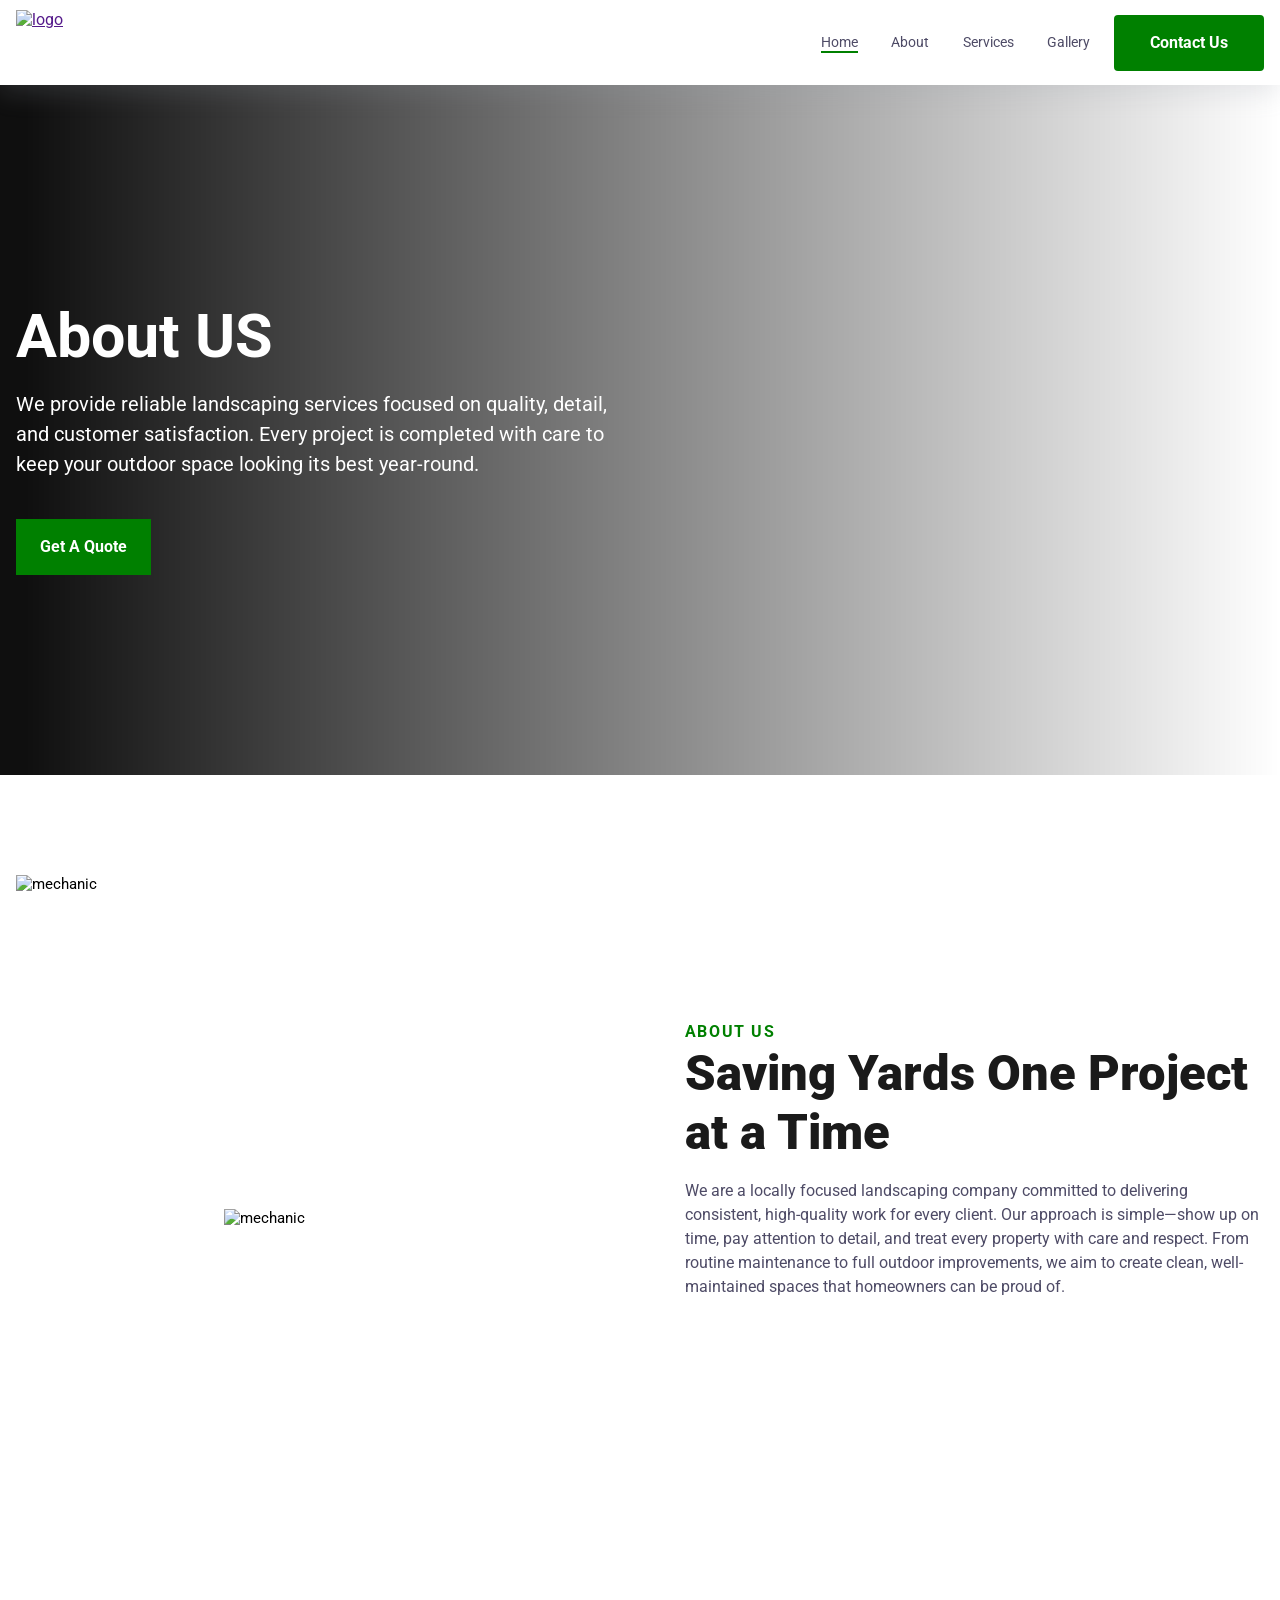
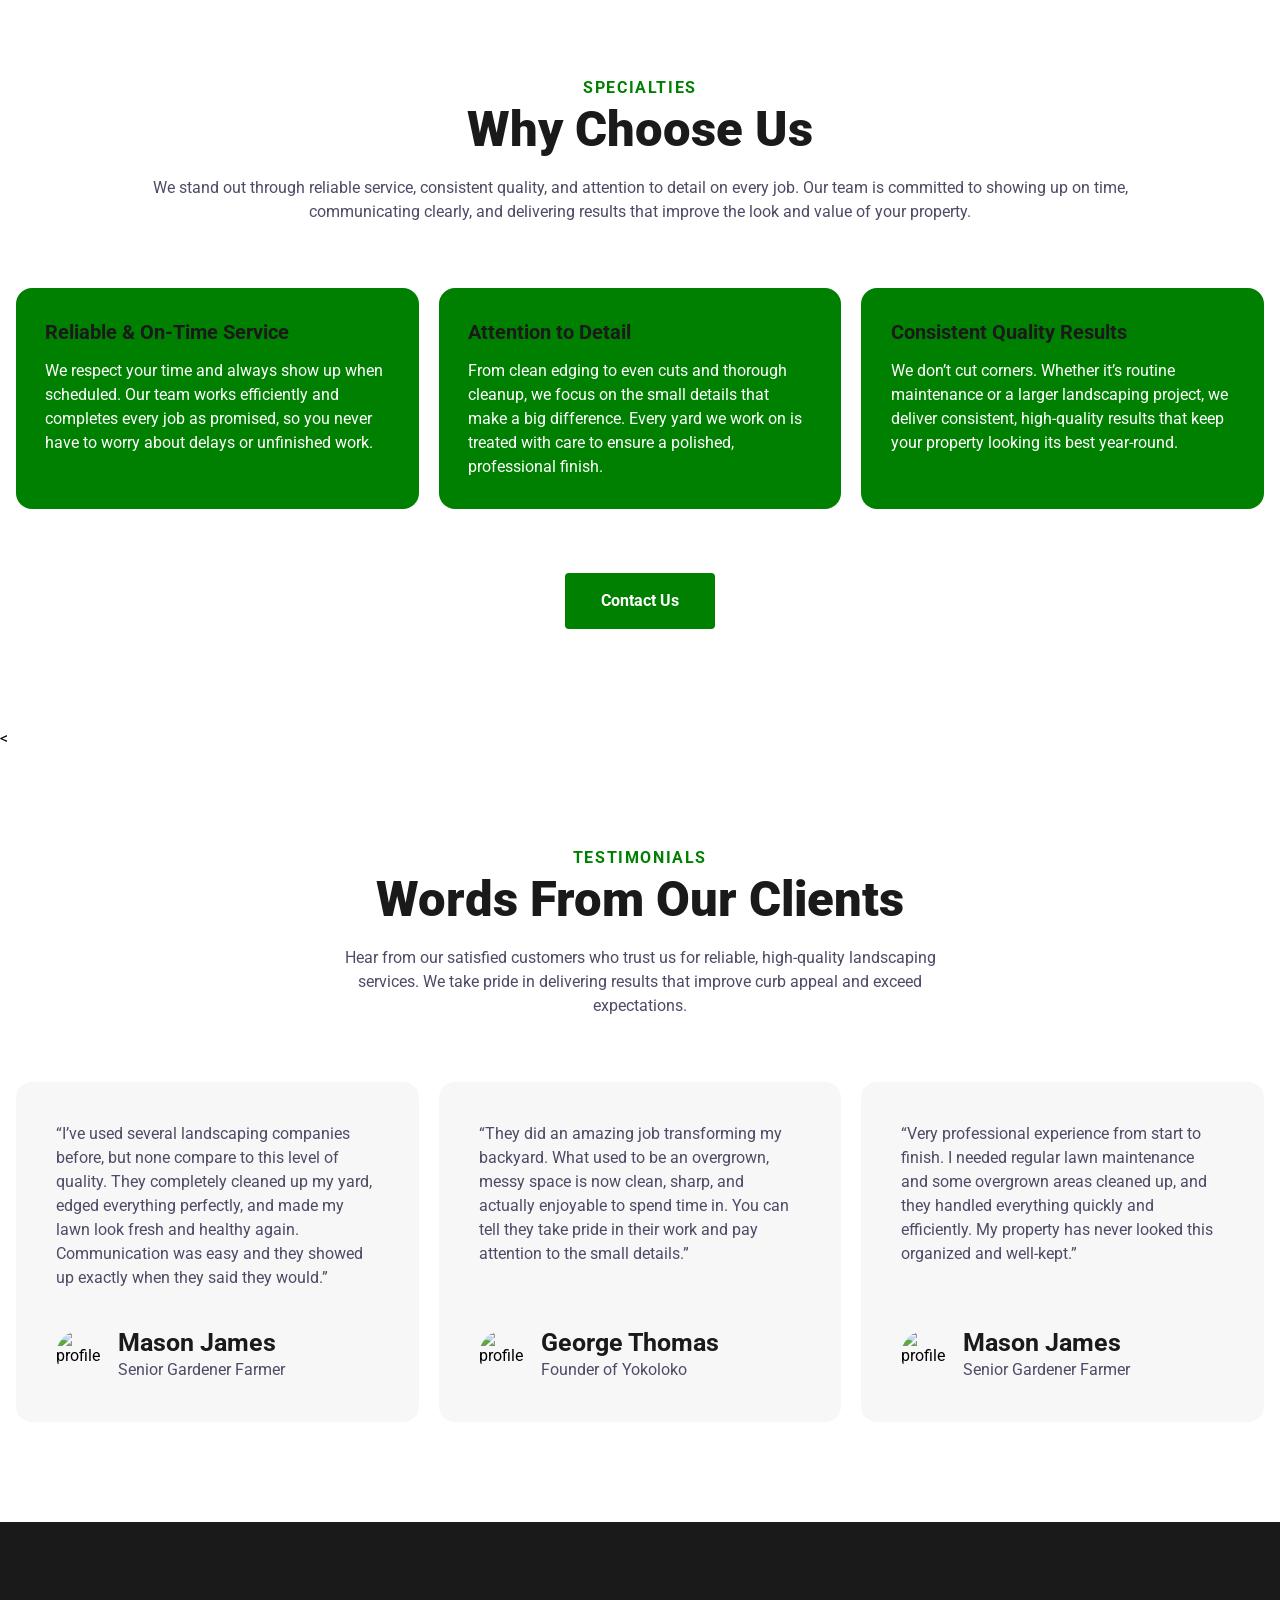
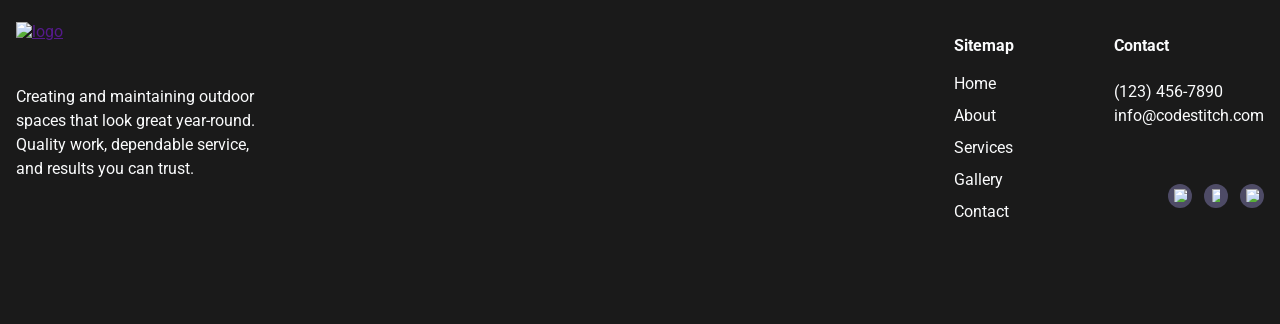
==== about.html @ ae3ed380 "Add files via upload" ====
<!DOCTYPE html>
<html lang="en">
<head>
    <meta charset="UTF-8">
    <meta name="viewport" content="width=device-width, initial-scale=1.0">
    <link href="https://unpkg.com/aos@2.3.1/dist/aos.css" rel="stylesheet">
    <link rel="stylesheet" href="styles.css">
    <title>Document</title>
</head>
<body>
  <header id="cs-navigation">
    <div class="cs-container">
        <!--Nav Logo-->
        <a href="" class="cs-logo" aria-label="back to home">
            <img src="https://csimg.nyc3.cdn.digitaloceanspaces.com/Icons%2Flogo-black.svg" alt="logo" width="210" height="29" aria-hidden="true" decoding="async">
        </a>
        <!--Navigation List-->
        <nav class="cs-nav" role="navigation">
            <!--Mobile Nav Toggle-->
            <button class="cs-toggle" aria-label="mobile menu toggle">
                <div class="cs-box" aria-hidden="true">
                    <span class="cs-line cs-line1" aria-hidden="true"></span>
                    <span class="cs-line cs-line2" aria-hidden="true"></span>
                    <span class="cs-line cs-line3" aria-hidden="true"></span>
                </div>
            </button>
            <!-- We need a wrapper div so we can set a fixed height on the cs-ul in case the nav list gets too long from too many dropdowns being opened and needs to have an overflow scroll. This wrapper acts as the background so it can go the full height of the screen and not cut off any overflowing nav items while the cs-ul stops short of the bottom of the screen, which keeps all nav items in view no matter how mnay there are-->
            <div class="cs-ul-wrapper">
                <ul id="cs-expanded" class="cs-ul" aria-expanded="false">
                    <li class="cs-li">
                        <a href="index.html" class="cs-li-link cs-active">
                            Home
                        </a>
                    </li>
                    <li class="cs-li">
                        <a href="about.html" class="cs-li-link">
                            About
                        </a>
                    </li>
                    <li class="cs-li">
                        <a href="services.html" class="cs-li-link">
                            Services
                        </a>
                    </li>
                    <li class="cs-li">
                        <a href="gallery.html" class="cs-li-link">
                            Gallery
                        </a>
                    </li>
                    
                </ul>
            </div>
        </nav>
        <a href="" class="cs-button-solid cs-nav-button">Contact Us</a>
        <!--Dark Mode toggle, uncomment button code if you want to enable a dark mode toggle-->
        <!-- <button id="dark-mode-toggle" aria-label="dark mode toggle">
            <svg class="cs-moon" xmlns="http://www.w3.org/2000/svg" viewBox="0 0 480 480" style="enable-background:new 0 0 480 480" xml:space="preserve"><path d="M459.782 347.328c-4.288-5.28-11.488-7.232-17.824-4.96-17.76 6.368-37.024 9.632-57.312 9.632-97.056 0-176-78.976-176-176 0-58.4 28.832-112.768 77.12-145.472 5.472-3.712 8.096-10.4 6.624-16.832S285.638 2.4 279.078 1.44C271.59.352 264.134 0 256.646 0c-132.352 0-240 107.648-240 240s107.648 240 240 240c84 0 160.416-42.688 204.352-114.176 3.552-5.792 3.04-13.184-1.216-18.496z"/></svg>
            <img class="cs-sun" aria-hidden="true" src="https://csimg.nyc3.cdn.digitaloceanspaces.com/Icons%2Fsun.svg" decoding="async" alt="moon" width="15" height="15">
        </button> -->
    </div>
</header>
<!-- ============================================ -->
<!--                    Hero                      -->
<!-- ============================================ -->

<section id="hero-1059">
    <div class="cs-container">
        <div class="cs-content">
            <h1 class="cs-title">About US</h1>
            <p class="cs-text">
               We provide reliable landscaping services focused on quality, detail, and customer satisfaction. Every project is completed with care to keep your outdoor space looking its best year-round.
            </p>
            <a href="quote.html" class="cs-button-solid">Get A Quote</a>
        </div>
    </div>

    <!-- Background Image -->
    <picture class="cs-background">
        <source media="(max-width: 600px)" srcset="https://as2.ftcdn.net/jpg/01/85/97/73/1000_F_185977357_TIxMSZO3cCRmPEjfclaZmpr0Cgdqj2L3.jpg>
        <source media="(min-width: 601px)" srcset="https://as2.ftcdn.net/jpg/01/85/97/73/1000_F_185977357_TIxMSZO3cCRmPEjfclaZmpr0Cgdqj2L3.jpg">
        <img decoding="async" src="https://as2.ftcdn.net/jpg/01/85/97/73/1000_F_185977357_TIxMSZO3cCRmPEjfclaZmpr0Cgdqj2L3.jpg" alt="mechanic" width="2250" height="1500" aria-hidden="true">
    </picture>
</section>

<!-- ============================================ -->
<!--                Side By Side                  -->
<!-- ============================================ -->

<section id="sbs-1591" data-aos="fade-in" data-aos-duration="1000">
    <div class="cs-container">
        <div class="cs-image-group">
            <!--Top left image-->
            <picture class="cs-picture cs-picture1">
                <!--Mobile Image-->
                <source media="(max-width: 600px)" srcset="https://anchor-rockbm.com/wp-content/uploads/2018/11/Red_Mulch_Anchor4.jpg">
                <!--Tablet and above Image-->
                <source media="(min-width: 601px)" srcset="https://anchor-rockbm.com/wp-content/uploads/2018/11/Red_Mulch_Anchor4.jpg">
                <img loading="lazy" decoding="async" src="https://anchor-rockbm.com/wp-content/uploads/2018/11/Red_Mulch_Anchor4.jpg" alt="mechanic" width="413" height="500">
            </picture>
            <!--Top Right image-->
            <picture class="cs-picture cs-picture2">
                <!--Mobile Image-->
                <source media="(max-width: 600px)" srcset="https://www.smithbrosmulch.com/wp-content/uploads/2021/02/landscape.jpg">
                <!--Tablet and above Image-->
                <source media="(min-width: 601px)" srcset="https://www.smithbrosmulch.com/wp-content/uploads/2021/02/landscape.jpg">
                <img loading="lazy" decoding="async" src="https://www.smithbrosmulch.com/wp-content/uploads/2021/02/landscape.jpg" alt="mechanic" width="413" height="280">
            </picture>
        </div>
        <div class="cs-content">
            <span class="cs-topper">About us</span>
            <h2 class="cs-title">Saving Yards One Project at a Time</h2>
            <p class="cs-text">
                We are a locally focused landscaping company committed to delivering consistent, high-quality work for every client. Our approach is simple—show up on time, pay attention to detail, and treat every property with care and respect. From routine maintenance to full outdoor improvements, we aim to create clean, well-maintained spaces that homeowners can be proud of.
            </p>
           
        </div>
    </div>
</section>
                                
<!-- ============================================ -->
<!--                 Why Choose                   -->
<!-- ============================================ -->

<section id="why-choose-892" data-aos="fade-in" data-aos-duration="1000">
    <div class="cs-container">
        <div class="cs-content">
            <span class="cs-topper">Specialties</span>
            <h2 class="cs-title">Why Choose Us</h2>
            <p class="cs-text">
                We stand out through reliable service, consistent quality, and attention to detail on every job. Our team is committed to showing up on time, communicating clearly, and delivering results that improve the look and value of your property.
            </p>
        </div>
        <ul class="cs-card-group">
            <li class="cs-item">
                <!-- Text Grouped For Flexbox-->
                <div class="cs-text-group">
                    <h3 class="cs-h3">Reliable & On-Time Service</h3>
                    <p class="cs-item-text">
                      We respect your time and always show up when scheduled. Our team works efficiently and completes every job as promised, so you never have to worry about delays or unfinished work.
                    </p>
                </div>
            </li>
            <li class="cs-item">
                <!-- Text Grouped For Flexbox-->
                <div class="cs-text-group">
                    <h3 class="cs-h3">Attention to Detail</h3>
                    <p class="cs-item-text">
                        From clean edging to even cuts and thorough cleanup, we focus on the small details that make a big difference. Every yard we work on is treated with care to ensure a polished, professional finish.
                    </p>
                </div>
            </li>
            <li class="cs-item">
                <!-- Text Grouped For Flexbox-->
                <div class="cs-text-group">
                    <h3 class="cs-h3">Consistent Quality Results</h3>
                    <p class="cs-item-text">
                        We don’t cut corners. Whether it’s routine maintenance or a larger landscaping project, we deliver consistent, high-quality results that keep your property looking its best year-round.
                    </p>
                </div>
            </li>
        </ul>
        <a href="quote.html" class="cs-button-solid">Contact Us</a>
        <!--Floating Arrow Graphic-->
        
    </div>
</section>

<!-- ============================================ -->
<!--                   Reviews                    -->
<!-- ============================================ -->

<<section id="reviews-1455" data-aos="fade-in" data-aos-duration="1000">
    <div class="cs-container">
        <div class="cs-content">
            <!--Yellow Quote-->
            
            <span class="cs-topper">Testimonials</span>
            <h2 class="cs-title">Words From Our Clients</h2>
            <p class="cs-text">
                Hear from our satisfied customers who trust us for reliable, high-quality landscaping services. We take pride in delivering results that improve curb appeal and exceed expectations.
        </div>
        <ul class="cs-card-group">
            <li class="cs-item">
                <p class="cs-review">
                    “I’ve used several landscaping companies before, but none compare to this level of quality. They completely cleaned up my yard, edged everything perfectly, and made my lawn look fresh and healthy again. 
                    Communication was easy and they showed up exactly when they said they would.”
                </p>
                <div class="cs-flex-group">
                    <picture class="cs-picture">
                        <img class="cs-profile" src="https://csimages2.nyc3.digitaloceanspaces.com/Images/People/masonjames.jpg" decoding="async" alt="profile" width="50" height="50" aria-hidden="true" loading="lazy">
                    </picture>
                    <span class="cs-name">
                        Mason James
                        <span class="cs-job">Senior Gardener Farmer</span>
                    </span>
                </div>
            </li>
            <li class="cs-item">
                <p class="cs-review">
                   “They did an amazing job transforming my backyard. What used to be an overgrown, messy space is now clean, sharp, and actually enjoyable to spend time in. You can tell they take pride in their work and pay attention to the small details.”
                </p>
                <div class="cs-flex-group">
                    <picture class="cs-picture">
                        <img class="cs-profile" src="https://csimages2.nyc3.digitaloceanspaces.com/Images/People/georgethomas.jpg" decoding="async" alt="profile" width="50" height="50" aria-hidden="true" loading="lazy">
                    </picture>
                    <span class="cs-name">
                        George Thomas
                        <span class="cs-job">Founder of Yokoloko</span>
                    </span>
                </div>
            </li>
            <li class="cs-item">
                <p class="cs-review">
                    “Very professional experience from start to finish. I needed regular lawn maintenance and some overgrown areas cleaned up, and they handled everything quickly and efficiently. My property has never looked this organized and well-kept.”
                </p>
                <div class="cs-flex-group">
                    <picture class="cs-picture">
                        <img class="cs-profile" src="https://csimages2.nyc3.digitaloceanspaces.com/Images/People/masonjames.jpg" decoding="async" alt="profile" width="50" height="50" aria-hidden="true" loading="lazy">
                    </picture>
                    <span class="cs-name">
                        Mason James
                        <span class="cs-job">Senior Gardener Farmer</span>
                    </span>
                </div>
            </li>
        </ul>
    </div>
</section>
                                
 
<footer id="cs-footer-269">
    <div class="cs-container">
        <!-- Logo Group -->
        <div class="cs-logo-group">
            <a aria-label="go back to home" class="cs-logo" href="">
                <img class="cs-logo-img light" aria-hidden="true" loading="lazy" decoding="async" src="https://csimg.nyc3.digitaloceanspaces.com/Footer/logo-light.svg" alt="logo" width="240" height="32">
            </a>
            <p class="cs-text">
                Creating and maintaining outdoor spaces that look great year-round. Quality work, dependable service, and results you can trust.
            </p>
        </div>
        <!-- Links -->
        <ul class="cs-nav">
            <li class="cs-nav-li">
                <span class="cs-header">Sitemap</span>
            </li>
            <li class="cs-nav-li">
                <a class="cs-nav-link" href="index.html">Home</a>
            </li>
            <li class="cs-nav-li">
                <a class="cs-nav-link" href="about.html">About</a>
            </li>
            <li class="cs-nav-li">
                <a class="cs-nav-link" href="services.html">Services</a>
            </li>
            <li class="cs-nav-li">
                <a class="cs-nav-link" href="gallery.html">Gallery</a>
            </li>
            <li class="cs-nav-li">
                <a class="cs-nav-link" href="quote.html">Contact</a>
            </li>
        </ul>
        <!-- Contact Info -->
        <ul class="cs-contact">
            <li class="cs-nav-li">
                <span class="cs-header">Contact</span>
            </li>
            <li class="cs-contact-li">
                <a class="cs-contact-link" href="tel: 123-456-7890">(123) 456-7890</a>
            </li>
            <li class="cs-contact-li">
                <a class="cs-contact-link" href="mailto:info@codestitch.com">info@codestitch.com</a>
            </li>
            <!-- Social Media -->
            <li class="cs-contact-li cs-social-group">
                <div class="cs-social">
                    <a class="cs-social-link" aria-label="visit google profile" href="">
                        <img class="cs-social-img" aria-hidden="true" loading="lazy" decoding="async" src="https://csimg.nyc3.digitaloceanspaces.com/Social/google.svg" alt="google" width="11" height="11">
                    </a>
                    <a class="cs-social-link" aria-label="visit facebook profile" href="">
                        <img class="cs-social-img" aria-hidden="true" loading="lazy" decoding="async" src="https://csimg.nyc3.digitaloceanspaces.com/Social/Facebook.svg" alt="facebook" width="6" height="11">
                    </a>
                    <a class="cs-social-link" aria-label="visit instagram profile" href="">
                        <img class="cs-social-img" aria-hidden="true" loading="lazy" decoding="async" src="https://csimg.nyc3.digitaloceanspaces.com/Social/instagram.svg" alt="instagram" width="11" height="11">
                    </a>
                </div>
            </li>
        </ul>
    </div>
</footer>

<script src="script.js"></script>
</body>

<script src="https://unpkg.com/aos@2.3.1/dist/aos.js"></script>
<script>
    AOS.init();
  </script>
</html>
---- styles.css ----
@import url('https://fonts.googleapis.com/css2?family=Mukta:wght@700&family=Poppins:wght@500&family=Roboto+Slab:wght@300;700&family=Roboto:ital,wght@0,400;0,900;1,400&display=swap');

:root {
    /* Add these styles to your global stylesheet, which is used across all site pages. You only need to do this once. All elements in the library derive their variables and base styles from this central sheet, simplifying site-wide edits. For instance, if you want to modify how your h2's appear across the site, you just update it once in the global styles, and the changes apply everywhere. */
    --primary: #008000;
    --primaryLight: #ffba43;
    --secondary: #ffba43;
    --secondaryLight: #ffba43;
    --headerColor: #1a1a1a;
    --bodyTextColor: #4e4b66;
    --bodyTextColorWhite: #fafbfc;
    /* 13px - 16px */
    --topperFontSize: clamp(0.8125rem, 1.6vw, 1rem);
    /* 31px - 49px */
    --headerFontSize: clamp(1.9375rem, 3.9vw, 3.0625rem);
    --bodyFontSize: 1rem;
    /* 60px - 100px top and bottom */
    --sectionPadding: clamp(3.75rem, 7.82vw, 6.25rem) 1rem;
}

body {
    margin: 0;
    padding: 0;
}

*, *:before, *:after {
    /* prevents padding from affecting height and width */
    box-sizing: border-box;
}
.cs-topper {
    font-size: var(--topperFontSize);
    line-height: 1.2em;
    text-transform: uppercase;
    text-align: inherit;
    letter-spacing: .1em;
    font-weight: 700;
    color: var(--primary);
    margin-bottom: 0.25rem;
    display: block;
}

.cs-title {
    font-size: var(--headerFontSize);
    font-weight: 900;
    line-height: 1.2em;
    text-align: inherit;
    max-width: 43.75rem;
    margin: 0 0 1rem 0;
    color: var(--headerColor);
    position: relative;
}

.cs-text {
    font-size: var(--bodyFontSize);
    line-height: 1.5em;
    text-align: inherit;
    width: 100%;
    max-width: 40.625rem;
    margin: 0;
    color: var(--bodyTextColor);
}
                            

*{
    box-sizing: border-box;
    margin: 0;
    padding: 0;
    font-family: 'Roboto', sans-serif;
}


.hero{
    min-height: 100vh;
    width: 100%;
    background: rgba(0,0,0,0.7) url('https://cdn.wallpapersafari.com/4/37/necmzC.jpg');
    background-blend-mode: darken;
    background-position: center;
    background-size: cover;
    position: relative;
}

.text{
    text-align: center;
    position: absolute;
    color: white;
    top:50%;
    left:50%;
    transform: translate(-50%, -50%);
}

.text h1{
    font-size: 40px;
}


/*-- -------------------------- -->
<---     Mobile Navigation      -->
<--- -------------------------- -*/
/* Mobile - 1023px */
@media only screen and (max-width: 63.9375rem) {
  body.cs-open {
    overflow: hidden;
  }
  #cs-navigation {
    width: 100%;
    /* prevents padding and border from affecting height and width */
    box-sizing: border-box;
    padding: 0.75rem 1rem;
    background-color: #fff;
    box-shadow: rgba(149, 157, 165, 0.2) 0px 8px 24px;
    position: fixed;
    z-index: 10000;
  }
  #cs-navigation:before {
    content: "";
    width: 100%;
    height: 0vh;
    background: rgba(0, 0, 0, 0.6);
    opacity: 0;
    display: block;
    position: absolute;
    top: 100%;
    right: 0;
    z-index: -1100;
    transition: height 0.5s, opacity 0.5s;
    -webkit-backdrop-filter: blur(10px);
    backdrop-filter: blur(10px);
  }
  #cs-navigation.cs-active:before {
    height: 150vh;
    opacity: 1;
  }
  #cs-navigation.cs-active .cs-ul-wrapper {
    opacity: 1;
    transform: scaleY(1);
    transition-delay: 0.15s;
  }
  #cs-navigation.cs-active .cs-li {
    opacity: 1;
    transform: translateY(0);
  }
  #cs-navigation .cs-container {
    width: 100%;
    display: flex;
    justify-content: flex-end;
    align-items: center;
  }
  #cs-navigation .cs-logo {
    width: 40%;
    max-width: 9.125rem;
    height: 100%;
    margin: 0 auto 0 0;
    /* prevents padding and border from affecting height and width */
    box-sizing: border-box;
    padding: 0;
    display: flex;
    justify-content: center;
    align-items: center;
    z-index: 10;
  }
  #cs-navigation .cs-logo img {
    width: 100%;
    height: 100%;
    /* ensures the image never overflows the container. It stays contained within it's width and height and expands to fill it then stops once it reaches an edge */
    object-fit: contain;
  }
  #cs-navigation .cs-toggle {
    /* 44px - 48px */
    width: clamp(2.75rem, 6vw, 3rem);
    height: clamp(2.75rem, 6vw, 3rem);
    margin: 0 0 0 auto;
    background-color: transparent;
    border: none;
    border-radius: 0.25rem;
    display: flex;
    justify-content: center;
    align-items: center;
  }
  #cs-navigation .cs-active .cs-line1 {
    top: 50%;
    transform: translate(-50%, -50%) rotate(225deg);
  }
  #cs-navigation .cs-active .cs-line2 {
    top: 50%;
    transform: translate(-50%, -50%) translateY(0) rotate(-225deg);
    transform-origin: center;
  }
  #cs-navigation .cs-active .cs-line3 {
    opacity: 0;
    bottom: 100%;
  }
  #cs-navigation .cs-box {
    /* 24px - 28px */
    width: clamp(1.5rem, 2vw, 1.75rem);
    /* 14px - 16px */
    height: clamp(0.875rem, 1.5vw, 1rem);
    position: relative;
  }
  #cs-navigation .cs-line {
    width: 100%;
    height: 2px;
    background-color: #1a1a1a;
    border-radius: 2px;
    position: absolute;
    left: 50%;
    transform: translateX(-50%);
  }
  #cs-navigation .cs-line1 {
    top: 0;
    transition: transform 0.5s, top 0.3s, left 0.3s;
    animation-duration: 0.7s;
    animation-timing-function: ease;
    animation-direction: normal;
    animation-fill-mode: forwards;
    transform-origin: center;
  }
  #cs-navigation .cs-line2 {
    top: 50%;
    transform: translateX(-50%) translateY(-50%);
    transition: top 0.3s, left 0.3s, transform 0.5s;
    animation-duration: 0.7s;
    animation-timing-function: ease;
    animation-direction: normal;
    animation-fill-mode: forwards;
  }
  #cs-navigation .cs-line3 {
    bottom: 0;
    transition: bottom 0.3s, opacity 0.3s;
  }
  #cs-navigation .cs-ul-wrapper {
    width: 100%;
    height: auto;
    padding-bottom: 2.4em;
    background-color: #fff;
    box-shadow: inset rgba(0, 0, 0, 0.2) 0px 8px 24px;
    opacity: 0;
    position: absolute;
    top: 100%;
    left: 0;
    z-index: -1;
    overflow: hidden;
    transform: scaleY(0);
    transition: transform 0.4s, opacity 0.3s;
    transform-origin: top;
  }
  #cs-navigation .cs-ul {
    width: 100%;
    height: auto;
    max-height: 65vh;
    margin: 0;
    padding: 3rem 0 0 0;
    display: flex;
    flex-direction: column;
    justify-content: flex-start;
    align-items: center;
    gap: 1.25rem;
    overflow: scroll;
  }
  #cs-navigation .cs-li {
    text-align: center;
    list-style: none;
    width: 100%;
    margin-right: 0;
    opacity: 0;
    /* transition from these values */
    transform: translateY(-4.375rem);
    transition: transform 0.6s, opacity 0.9s;
  }
  #cs-navigation .cs-li:nth-of-type(1) {
    transition-delay: 0.05s;
  }
  #cs-navigation .cs-li:nth-of-type(2) {
    transition-delay: 0.1s;
  }
  #cs-navigation .cs-li:nth-of-type(3) {
    transition-delay: 0.15s;
  }
  #cs-navigation .cs-li:nth-of-type(4) {
    transition-delay: 0.2s;
  }
  #cs-navigation .cs-li:nth-of-type(5) {
    transition-delay: 0.25s;
  }
  #cs-navigation .cs-li:nth-of-type(6) {
    transition-delay: 0.3s;
  }
  #cs-navigation .cs-li:nth-of-type(7) {
    transition-delay: 0.35s;
  }
  #cs-navigation .cs-li:nth-of-type(8) {
    transition-delay: 0.4s;
  }
  #cs-navigation .cs-li:nth-of-type(9) {
    transition-delay: 0.45s;
  }
  #cs-navigation .cs-li:nth-of-type(10) {
    transition-delay: 0.5s;
  }
  #cs-navigation .cs-li:nth-of-type(11) {
    transition-delay: 0.55s;
  }
  #cs-navigation .cs-li:nth-of-type(12) {
    transition-delay: 0.6s;
  }
  #cs-navigation .cs-li:nth-of-type(13) {
    transition-delay: 0.65s;
  }
  #cs-navigation .cs-li-link {
    /* 16px - 24px */
    font-size: clamp(1rem, 2.5vw, 1.5rem);
    line-height: 1.2em;
    text-decoration: none;
    margin: 0;
    color: var(--headerColor);
    display: inline-block;
    position: relative;
  }
  #cs-navigation .cs-li-link:before {
    /* active state underline */
    content: "";
    width: 100%;
    height: 1px;
    background: currentColor;
    opacity: 1;
    display: none;
    position: absolute;
    bottom: -0.125rem;
    left: 0;
  }
  #cs-navigation .cs-li-link.cs-active:before {
    display: block;
  }
  #cs-navigation .cs-button-solid {
    display: none;
  }
}
/*-- -------------------------- -->
<---     Desktop Navigation     -->
<--- -------------------------- -*/
/* Small Desktop - 1024px */
@media only screen and (min-width: 64rem) {
  #cs-navigation {
    width: 100%;
    /* prevents padding and border from affecting height and width */
    box-sizing: border-box;
    padding: 0 1rem;
    background-color: #fff;
    box-shadow: rgba(149, 157, 165, 0.2) 0px 8px 24px;
    position: fixed;
    z-index: 10000;
  }
  #cs-navigation .cs-container {
    width: 100%;
    max-width: 80rem;
    margin: auto;
    display: flex;
    justify-content: flex-end;
    align-items: center;
    gap: 1.5rem;
  }
  #cs-navigation .cs-toggle {
    display: none;
  }
  #cs-navigation .cs-logo {
    width: 18.4%;
    max-width: 21.875rem;
    height: 4.0625rem;
    /* margin-right auto pushes everything away from it to the right */
    margin: 0 auto 0 0;
    padding: 0;
    display: flex;
    justify-content: center;
    align-items: center;
    z-index: 100;
  }
  #cs-navigation .cs-logo img {
    width: 100%;
    height: 100%;
    /* ensures the image never overflows the container. It stays contained within it's width and height and expands to fill it then stops once it reaches an edge */
    object-fit: contain;
  }
  #cs-navigation .cs-ul {
    width: 100%;
    margin: 0;
    padding: 0;
    display: flex;
    justify-content: flex-start;
    align-items: center;
    /* 20px - 36px */
    gap: clamp(1.25rem, 2.6vw, 2.25rem);
  }
  #cs-navigation .cs-li {
    list-style: none;
    padding: 2rem 0;
    /* prevent flexbox from squishing it */
    flex: none;
  }
  #cs-navigation .cs-li-link {
    /* 14px - 16px */
    font-size: clamp(0.875rem, 1vw, 1rem);
    line-height: 1.5em;
    text-decoration: none;
    margin: 0;
    color: var(--bodyTextColor);
    display: block;
    position: relative;
  }
  #cs-navigation .cs-li-link:hover:before {
    width: 100%;
  }
  #cs-navigation .cs-li-link.cs-active:before {
    width: 100%;
  }
  #cs-navigation .cs-li-link:before {
    /* active state underline */
    content: "";
    width: 0%;
    height: 2px;
    background: var(--primary);
    opacity: 1;
    display: block;
    position: absolute;
    bottom: 0rem;
    left: 0;
    transition: width 0.3s;
  }
  #cs-navigation .cs-button-solid {
    font-size: 1rem;
    font-weight: 700;
    /* 46px - 56px */
    line-height: clamp(2.875em, 5.5vw, 3.5em);
    text-align: center;
    text-decoration: none;
    min-width: 9.375rem;
    margin: 0;
    /* prevents padding from adding to the width */
    box-sizing: border-box;
    padding: 0 1.5rem;
    color: #fff;
    background-color: var(--primary);
    border-radius: 0.25rem;
    display: inline-block;
    position: relative;
    z-index: 1;
  }
  #cs-navigation .cs-button-solid:before {
    content: "";
    width: 0%;
    height: 100%;
    background: #000;
    opacity: 1;
    border-radius: 0.25rem;
    position: absolute;
    top: 0;
    left: 0;
    z-index: -1;
    transition: width 0.3s;
  }
  #cs-navigation .cs-button-solid:hover:before {
    width: 100%;
  }
}

/*-- -------------------------- -->
<---           Hero             -->
<--- -------------------------- -*/

/* Mobile - 360px */
@media only screen and (min-width: 0rem) {
    #hero-1059 {
        /* Centers button */
        text-align: left;
        /* 200px - 300px - leaving extra space for the navigation */
        padding: clamp(12.5rem, 31.95vw, 18.75rem) 1rem 0;
        /* 130px - 200px */
        padding-bottom: clamp(8.125rem, 16.5vw, 12.5rem);
        position: relative;
        z-index: 1;
    }
    #hero-1059 .cs-background {
        width: 100%;
        height: 100%;
        display: block;
        position: absolute;
        top: 0;
        left: 0;
        z-index: -2;
    }
    #hero-1059 .cs-background:before {
        /* Overlay */
        content: "";
        width: 100%;
        height: 100%;
        background: #1a1a1a;
        opacity: 0.84;
        position: absolute;
        display: block;
        top: 0;
        left: 0;
        z-index: 1;
        /* prevents the cursor from interacting with it */
        pointer-events: none;
    }
    #hero-1059 .cs-background img {
        position: absolute;
        top: 0;
        left: 0;
        height: 100%;
        width: 100%;
        object-fit: cover;
        /* makes the top of the image start at the top of the parent */
        object-position: top;
    }
    #hero-1059 .cs-container {
        width: 100%;
        max-width: 80rem;
        margin: auto;
    }
    #hero-1059 .cs-content {
        /* set text align to left if content needs to be left aligned */
        text-align: center;
        width: 100%;
        max-width: 39.375rem;
        display: flex;
        flex-direction: column;
        /* centers content horizontally, set to flex-start to left align */
        align-items: center;
    }
    #hero-1059 .cs-title {
        /* 39px - 61px */
        font-size: clamp(2.4375rem, 6.4vw, 3.8125rem);
        font-weight: 700;
        line-height: 1.2em;
        text-align: inherit;
        max-width: 51.8125rem;
        margin: 0 auto 1rem 0;
        color: #fff;
        position: relative;
    }
    #hero-1059 .cs-text {
        /* 16px - 20px */
        font-size: clamp(1rem, 1.95vw, 1.25rem);
        line-height: 1.5em;
        text-align: inherit;
        width: 100%;
        /* 464px - 622px */
        max-width: clamp(29rem, 60vw, 38.785rem);
        margin: 0 0 2.5rem 0;
        color: #fff;
    }
    #hero-1059 .cs-button-solid {
        font-size: 1rem;
        /* 46px - 56px */
        line-height: clamp(2.875rem, 5.5vw, 3.5rem);
        text-decoration: none;
        font-weight: 700;
        margin: 0;
        color: #fff;
        padding: 0 1.5rem;
        background-color: var(--primary);
        display: inline-block;
        position: relative;
        z-index: 1;
    }
    #hero-1059 .cs-button-solid:before {
        content: "";
        position: absolute;
        display: block;
        height: 100%;
        width: 0%;
        background: #000;
        opacity: 1;
        top: 0;
        left: 0;
        z-index: -1;
        transition: width 0.3s;
    }
    #hero-1059 .cs-button-solid:hover:before {
        width: 100%;
    }
}
/* Tablet - 768px */
@media only screen and (min-width: 48rem) {
    #hero-1059 .cs-content {
        text-align: left;
        align-items: flex-start;
    }
    #hero-1059 .cs-background:before {
        background: linear-gradient(
            to right,
            rgba(0, 0, 0, 0.94) 0%,
            rgba(0, 0, 0, 0.94) 2%,
            rgba(0, 0, 0, 0) 100%
        );
        opacity: 1;
    }
}

                                

/*-- -------------------------- -->
<---   Side By Side Reverse     -->
<--- -------------------------- -*/

/* Mobile - 360px */
@media only screen and (min-width: 0rem) {
  #sbsr-1592 {
    padding: var(--sectionPadding);
  }
  #sbsr-1592 .cs-container {
    width: 100%;
    /* changes to 1280px at desktop */
    max-width: 34.375rem;
    margin: auto;
    display: flex;
    flex-direction: column;
    align-items: center;
    /* 48px - 64px */
    gap: clamp(3rem, 6vw, 4rem);
  }
  #sbsr-1592 .cs-content {
    /* set text align to left if content needs to be left aligned */
    text-align: left;
    width: 100%;
    max-width: 36.625rem;
    display: flex;
    flex-direction: column;
    /* centers content horizontally, set to flex-start to left align */
    align-items: flex-start;
  }
  #sbsr-1592 .cs-text {
    margin-bottom: 1rem;
  }
  #sbsr-1592 .cs-text:last-of-type {
    margin-bottom: 2rem;
  }
  #sbsr-1592 .cs-button-solid {
    font-size: 1rem;
    /* 46px - 56px */
    line-height: clamp(2.875rem, 5.5vw, 3.5rem);
    text-decoration: none;
    font-weight: 700;
    text-align: center;
    margin: 0;
    color: #fff;
    min-width: 9.375rem;
    padding: 0 3rem;
    background-color: var(--primary);
    display: inline-block;
    position: relative;
    z-index: 1;
    /* prevents padding from adding to the width */
    box-sizing: border-box;
  }
  #sbsr-1592 .cs-button-solid:before {
    content: '';
    position: absolute;
    height: 100%;
    width: 0%;
    background: #000;
    opacity: 1;
    top: 0;
    left: 0;
    z-index: -1;
    transition: width .3s;
  }
  #sbsr-1592 .cs-button-solid:hover:before {
    width: 100%;
  }
  #sbsr-1592 .cs-image-group {
    /* scales the whole group based on the view width size and stop when that vales equals .745em, resets at desktop */
    font-size: min(1.959vw, .745em);
    width: 39.375em;
    /* we set a minimum height so it never gets smaller than this value */
    min-height: 39.25em;
    display: block;
    position: relative;
    z-index: 1;
  }
  #sbsr-1592 .cs-picture {
    position: absolute;
  }
  #sbsr-1592 .cs-picture img {
    width: 100%;
    height: 100%;
    object-fit: cover;
    position: absolute;
    top: 0;
    left: 0;
  }
  #sbsr-1592 .cs-picture1 {
    /* the percentage heights allow them to be responsive to the height of the parent cs-image-group. On desktop, when the felxbox is set to aling-items: stretch, the cs-image group will stretch to fill the height of the parent container. So when you add more content to the cs-content group and make it taller, the cs-image group will get taller with it and every image will stretch with the parent, making this entire group responsive to the changing amounts of content next to it */
    width: 25.8125em;
    height: 79.617834%;
    top: 0;
    right: 0;
    z-index: -1;
  }
  #sbsr-1592 .cs-picture2 {
    width: 25.8125em;
    height: 44.585987%;
    bottom: 0;
    left: 0;
    z-index: 10;
  }
}
/* Tablet 768px */
@media only screen and (min-width: 48rem) {
  #sbsr-1592 .cs-container {
    max-width: 80rem;
    flex-direction: row;
    justify-content: space-between;
    align-items: stretch;
  }
  #sbsr-1592 .cs-content {
    /* this padding sets a minimum gap between the top and bottom of the content div and the top and bottom of the cs-image-group */
    padding: 3.75rem 0;
    /* while the cs-image-group will stretch to fill the height of the parent, this property will ensure that the cs-content group aligns itse;f in the center of the parent div instead of stretching */
    align-self: center;
  }
  #sbsr-1592 .cs-image-group {
    font-size: min(1.2vw, 1em);
    flex: none;
    /* sends it to the right in the 2nd position */
    order: 2;
  }
}
                                
/*-- -------------------------- -->
<---         Services           -->
<--- -------------------------- -*/

/* Mobile - 360px */
@media only screen and (min-width: 0rem) {
    #services-343 {
        padding: var(--sectionPadding);
    }
    #services-343 .cs-container {
        width: 100%;
        /* changes to 1440px at tablet */
        max-width: 34.375rem;
        margin: auto;
        display: flex;
        flex-direction: column;
        align-items: center;
        /* 48px - 64px */
        gap: clamp(3rem, 6vw, 4rem);
    }
    #services-343 .cs-content {
        /* set text align to left if content needs to be left aligned */
        text-align: center;
        width: 100%;
        display: flex;
        flex-direction: column;
        /* centers content horizontally, set to flex-start to left align */
        align-items: center;
    }

    #services-343 .cs-card-group {
        width: 100%;
        padding: 0;
        margin: 0;
        display: flex;
        justify-content: center;
        align-items: center;
        flex-direction: column;
        /* 16px - 20px */
        gap: clamp(1rem, 1.6vw, 1.25rem);
    }
    #services-343 .cs-item {
        list-style: none;
        width: 100%;
        max-width: 31.25rem;
        border-radius: 0.5rem;
        background-color: #fff;
        position: relative;
        z-index: 1;
        transition:
            box-shadow 0.3s,
            transform 0.3s;
    }
    #services-343 .cs-item:hover {
        box-shadow: rgba(149, 157, 165, 0.2) 0px 8px 24px;
        transform: translateY(-0.4375rem);
    }
    #services-343 .cs-item:hover .cs-picture img {
        opacity: 0.3;
        transform: scale(1.1);
    }
    #services-343 .cs-item:hover .cs-h3 {
        color: var(--primaryLight);
    }
    #services-343 .cs-item:before {
        /* border, done in pseudo so it can sit under the picture */
        content: "";
        width: 100%;
        height: 100%;
        border-radius: 0.5rem;
        border: 1px solid #e8e8e8;
        /* prevents border from affecting height and width */
        box-sizing: border-box;
        background: transparent;
        opacity: 1;
        position: absolute;
        display: block;
        top: 0;
        left: 0;
        z-index: -1;
    }
    #services-343 .cs-link {
        text-decoration: none;
        /* 16px - 24px */
        padding-bottom: clamp(1rem, 2.2vw, 1.5rem);
        display: block;
    }
    #services-343 .cs-picture {
        width: 100%;
        height: 15rem;
        /* 16px - 24px */
        margin-bottom: clamp(1rem, 2.2vw, 1.5rem);
        border-radius: 0.5rem 0.5rem 0 0;
        background-color: var(--primaryLight);
        /* clips the img tag corners */
        overflow: hidden;
        display: block;
        position: relative;
        z-index: 10;
    }
    #services-343 .cs-picture img {
        position: absolute;
        top: 0;
        left: 0;
        height: 100%;
        width: 100%;
        object-fit: cover;
        transition:
            transform 0.6s,
            opacity 0.3s;
    }
    #services-343 .cs-h3 {
        /* 20px - 25px */
        font-size: clamp(1.25rem, 3vw, 1.5625rem);
        line-height: 1.2em;
        font-weight: 700;
        color: var(--headerColor);
        margin: 0 0 0.75rem 0;
        /* 16px - 24px */
        padding: 0 clamp(1rem, 2vw, 1.5rem);
        transition: color 0.3s;
    }
    #services-343 .cs-item-text {
        /* 14px - 16px  */
        font-size: clamp(0.875rem, 1.5vw, 1rem);
        line-height: 1.5em;
        color: var(--bodyTextColor);
        margin: 0;
        /* 16px - 24px */
        padding: 0 clamp(1rem, 2.2vw, 1.5rem);
    }
}
/* Tablet - 768px */
@media only screen and (min-width: 48rem) {
    #services-343 .cs-container {
        max-width: 90rem;
    }
    #services-343 .cs-card-group {
        flex-direction: row;
        flex-wrap: wrap;
        align-items: stretch;
    }
    #services-343 .cs-item {
        width: 48.9%;
    }
}
/* Desktop - 1300px */
@media only screen and (min-width: 81.25rem) {
    #services-343 .cs-item {
        /* we do this so it's stackable. You can add any number of reviews you want and they will stack and center in the middle. We dont use grid because if you have an odd number of reviews, they don't stay centered.  They align with their grid lines. If you want 4 reviews in a row, lower the width under 22.5vw or 23% to get the desired sizes fit 4 in a row and then stack when you add more */
        width: clamp(23.8%, 23vw, 23.95%);
    }
}

                                
/*-- -------------------------- -->
<---          Gallery           -->
<--- -------------------------- -*/

/* Mobile - 360px */
@media only screen and (min-width: 0rem) {
    #gallery-1152 {
        padding: var(--sectionPadding);
    }
    #gallery-1152 .cs-container {
        width: 100%;
        /* changes to 1280px at large desktop */
        max-width: 59rem;
        margin: auto;
        display: flex;
        flex-direction: column;
        align-items: center;
        /* 48px - 64px */
        gap: clamp(3rem, 6vw, 4rem);
    }
    #gallery-1152 .cs-content {
        /* set text align to left if content needs to be left aligned */
        text-align: center;
        width: 100%;
        display: flex;
        flex-direction: column;
        /* centers content horizontally, set to flex-start to left align */
        align-items: center;
    }

    #gallery-1152 .cs-topper {
        color: #767676;
    }
    #gallery-1152 .cs-title {
        margin: 0;
    }
    #gallery-1152 .cs-gallery {
        width: 100%;
        /* changes to 100% at tablet */
        max-width: 31.25rem;
        padding: 0;
        margin: 0;
        display: grid;
        grid-template-columns: repeat(12, 1fr);
        /* 16px - 20px */
        gap: clamp(1rem, 1.5vw, 1.25rem);
    }
    #gallery-1152 .cs-image {
        /* 260px - 360px */
        min-height: clamp(16.25rem, 60vw, 20rem);
        border-radius: 1rem;
        /* clips the image corners */
        overflow: hidden;
        display: block;
        grid-column: span 12;
        grid-row: span 1;
        position: relative;
    }
    #gallery-1152 .cs-image img {
        position: absolute;
        top: 0;
        left: 0;
        height: 100%;
        width: 100%;
        /* makes it act like a background image */
        object-fit: cover;
    }
}
/* Tablet - 700px */
@media only screen and (min-width: 43.75rem) {
    #gallery-1152 .cs-gallery {
        max-width: 100%;
        grid-template-rows: 1fr;
    }
    #gallery-1152 .cs-image {
        grid-column: span 4;
    }
    #gallery-1152 .cs-image:nth-of-type(4),
    #gallery-1152 .cs-image:nth-of-type(5) {
        grid-column: span 6;
    }
}
/* Large Desktop - 1300px */
@media only screen and (min-width: 81.25rem) {
    #gallery-1152 .cs-container {
        max-width: 80rem;
    }
    #gallery-1152 .cs-gallery {
        grid-template-columns: repeat(5, 1fr);
    }
    #gallery-1152 .cs-image {
        grid-column: span 1;
    }
    #gallery-1152 .cs-image:nth-of-type(4),
    #gallery-1152 .cs-image:nth-of-type(5) {
        grid-column: span 1;
    }
}

                                
/*-- -------------------------- -->
<---          Contact           -->
<--- -------------------------- -*/

/* Mobile - 360px */
@media only screen and (min-width: 0rem) {
    #contact-569 {
        padding: var(--sectionPadding);
        background-color: #fafbfc;
        position: relative;
        z-index: 1;
    }
    #contact-569 .cs-container {
        width: 100%;
        /* changes to 1064px at desktop */
        max-width: 34.375rem;
        margin: auto;
        display: flex;
        justify-content: center;
        align-items: center;
        flex-direction: column;
        gap: 3rem;
    }
    #contact-569 .cs-left {
        max-width: 39.375rem;
        display: flex;
        flex-direction: column;
        align-items: flex-start;
        gap: 3rem;
    }
    #contact-569 .cs-content {
        /* set text aling to left if content needs to be left aligned */
        text-align: left;
        width: 100%;
        display: flex;
        flex-direction: column;
        /* centers content horizontally, set to flex-start to left align */
        align-items: flex-start;
    }

    #contact-569 .cs-form {
        display: flex;
        justify-content: space-between;
        flex-wrap: wrap;
        align-items: center;
        gap: 1rem;
    }
    #contact-569 .cs-label {
        /* 14px - 16px */
        font-size: clamp(0.875rem, 1.5vw, 1rem);
        width: 100%;
        color: var(--headerColor);
        display: flex;
        flex-direction: column;
        justify-content: center;
        align-items: flex-start;
        gap: 0.25rem;
    }
    #contact-569 .cs-input {
        font-size: 1rem;
        width: 100%;
        height: 2.5rem;
        padding: 0;
        padding-left: 1.5rem;
        color: var(--headerColor);
        background-color: #fff;
        border: 1px solid #e0e0e0;
        /* prevents padding from adding to height and width */
        box-sizing: border-box;
        transition: border-color 0.3s;
    }
    #contact-569 .cs-input:hover {
        border-color: var(--secondary);
    }
    #contact-569 .cs-input:focus {
        outline: 1px solid var(--secondary);
    }
    #contact-569 .cs-input::placeholder {
        color: #7d799c;
        opacity: 0.6;
        font-size: 0.875rem;
    }
    #contact-569 .cs-textarea {
        /* 120px - 140px */
        min-height: clamp(7.5rem, 28vw, 8.75rem);
        padding-top: 1.5rem;
        margin-bottom: 0.75rem;
        font-family: inherit;
    }
    #contact-569 .cs-submit {
        /* 20px - 25px */
        font-size: clamp(1.25rem, 2.6vw, 1.5625rem);
        /* 56px - 70px */
        line-height: clamp(3.5rem, 7vw, 4.375rem);
        text-decoration: none;
        font-weight: 700;
        text-align: center;
        margin: 0;
        color: #1a1a1a;
        border: none;
        width: 100%;
        padding: 0 1.5rem;
        background-color: var(--secondary);
        display: inline-block;
        position: relative;
        z-index: 1;
        /* prevents padding from adding to the width */
        box-sizing: border-box;
        transition: color 0.3s;
    }
    #contact-569 .cs-submit:before {
        content: "";
        position: absolute;
        height: 100%;
        width: 0%;
        background: #000;
        opacity: 1;
        top: 0;
        left: 0;
        z-index: -1;
        transition: width 0.3s;
    }
    #contact-569 .cs-submit:hover {
        color: #fff;
        cursor: pointer;
    }
    #contact-569 .cs-submit:hover:before {
        width: 100%;
    }
    #contact-569 .cs-right {
        width: 100%;
        display: flex;
        align-items: flex-start;
        justify-content: space-between;
        flex-wrap: wrap;
        row-gap: 3rem;
    }
    #contact-569 .cs-flex {
        /* resets to 100% at desktop */
        width: 49%;
        display: flex;
        flex-direction: column;
        align-items: flex-start;
        gap: 1rem;
    }
    #contact-569 .cs-header {
        /* 20px - 25px */
        font-size: clamp(1.25rem, 5vw, 1.5625rem);
        line-height: 1.2em;
        font-weight: 700;
        margin: 0;
        color: var(--headerColor);
        display: block;
    }
    #contact-569 .cs-link {
        /* 14px - 16px */
        font-size: clamp(0.875rem, 1.4vw, 1rem);
        line-height: 1.5em;
        text-decoration: none;
        margin: 0;
        color: var(--headerColor);
        display: block;
    }
    #contact-569 .cs-link:hover {
        text-decoration: underline;
    }
    #contact-569 .cs-phone {
        /* scoot it 8px up to override the 16px gap on the parent and make it 8px */
        margin-top: -0.5rem;
    }
    #contact-569 .cs-social {
        width: 100%;
        margin: 0;
        padding: 0;
        display: flex;
        justify-content: flex-start;
        align-items: center;
        /* 24px - 30px */
        gap: clamp(1.5rem, 3vw, 1.875rem);
    }
    #contact-569 .cs-li {
        list-style: none;
        margin: 0;
        padding: 0;
    }
    #contact-569 .cs-social-link {
        display: flex;
        justify-content: center;
        align-items: center;
        width: 2.5rem;
        height: 2.5rem;
        border: 1px solid var(--secondary);
        border-radius: 50%;
        transition:
            background-color 0.3s,
            transform 0.3s;
    }
    #contact-569 .cs-social-link:hover {
        background-color: var(--secondary);
        transform: translateY(-0.25rem);
    }
    #contact-569 .cs-social-link:hover .cs-icon {
        /* turn icon white */
        filter: grayscale(1) brightness(1000%);
    }
    #contact-569 .cs-icon {
        width: auto;
        height: 0.9375rem;
    }
}
/* Tablet - 650px */
@media only screen and (min-width: 40.625rem) {
    #contact-569 .cs-label {
        width: 48.4%;
    }
    #contact-569 .cs-message {
        width: 100%;
    }
}
/* Small Desktop - 1024px */
@media only screen and (min-width: 64rem) {
    #contact-569 .cs-container {
        max-width: 66.5rem;
        flex-direction: row;
        justify-content: space-between;
        align-items: flex-end;
    }
    #contact-569 .cs-left {
        width: 60%;
    }
    #contact-569 .cs-submit {
        width: 15rem;
    }
    #contact-569 .cs-right {
        width: 19rem;
        flex-direction: column;
        /* prevent flexbox from squishing it */
        flex: none;
    }
    #contact-569 .cs-flex {
        width: 100%;
    }
    #contact-569 .cs-social {
        /* adds an extra 16px + 48px row gap on the parent to make 64px space between */
        margin-top: 1rem;
    }
}

             
/*-- -------------------------- -->
<---          Footer            -->
<--- -------------------------- -*/

/* Mobile - 360px */
@media only screen and (min-width: 0rem) {
    #cs-footer-269 {
        /* 60px - 100px top and bottom */
        padding: clamp(3.75rem, 7.82vw, 6.25rem) 1rem;
        background-color: #1a1a1a;
        /* Navigation Links */
        /* Contact Links */
    }
    #cs-footer-269 .cs-container {
        width: 100%;
        /* reset on tablet */
        max-width: 34.375rem;
        margin: auto;
        display: flex;
        justify-content: flex-start;
        align-items: flex-start;
        flex-wrap: wrap;
        /* 68px - 100px */
        column-gap: clamp(4.25rem, calc(10%), 6.25rem);
    }
    #cs-footer-269 .cs-logo-group {
        /* takes up all the space, lets the other ul's wrap below it */
        width: 100%;
        position: relative;
    }
    #cs-footer-269 .cs-logo {
        /* 210px - 240px */
        width: clamp(13.125rem, 8vw, 15rem);
        height: auto;
        display: block;
        /* 28px - 44px */
        margin-bottom: clamp(1.75rem, 4.17vw, 2.75rem);
    }
    #cs-footer-269 .cs-logo-img {
        width: 100%;
        height: auto;
    }
    #cs-footer-269 .cs-text {
        /* 14px - 16px */
        font-size: clamp(0.875rem, 2.5vw, 1rem);
        line-height: 1.5em;
        margin: 0;
        margin-bottom: 2rem;
        /* changes to 305px at desktop */
        max-width: 33.75rem;
        color: var(--bodyTextColorWhite);
    }
    #cs-footer-269 .cs-nav {
        padding: 0;
        margin: 0;
    }
    #cs-footer-269 .cs-nav-li {
        list-style: none;
        line-height: 1.5em;
        margin-bottom: 0.5rem;
    }
    #cs-footer-269 .cs-nav-li:last-of-type {
        margin-bottom: 0;
    }
    #cs-footer-269 .cs-header {
        font-size: 1rem;
        line-height: 1.5em;
        font-weight: 700;
        margin-bottom: 0.875rem;
        color: var(--bodyTextColorWhite);
        position: relative;
        display: block;
    }
    #cs-footer-269 .cs-nav-link {
        font-size: 1rem;
        text-decoration: none;
        line-height: 1.5em;
        color: var(--bodyTextColorWhite);
        position: relative;
    }
    #cs-footer-269 .cs-nav-link:before {
        /* underline */
        content: "";
        width: 0%;
        height: 0.125rem;
        /* current color of the parent */
        background: currentColor;
        opacity: 1;
        position: absolute;
        display: block;
        bottom: -0.125rem;
        left: 0;
        transition: width 0.3s;
    }
    #cs-footer-269 .cs-nav-link:hover:before {
        width: 100%;
    }
    #cs-footer-269 .cs-contact {
        margin: 0;
        padding: 0;
        width: auto;
        display: flex;
        flex-direction: column;
        align-self: stretch;
    }
    #cs-footer-269 .cs-contact-li {
        list-style: none;
        margin-bottom: 0rem;
    }
    #cs-footer-269 .cs-contact-li:last-of-type {
        margin-bottom: 0;
    }
    #cs-footer-269 .cs-contact-link {
        font-size: 1rem;
        text-decoration: none;
        line-height: 1.5em;
        text-align: left;
        color: var(--bodyTextColorWhite);
        display: inline-block;
    }
    #cs-footer-269 .cs-contact-link:hover {
        text-decoration: underline;
    }
    #cs-footer-269 .cs-address {
        font-size: 1rem;
        margin-bottom: 1.25rem;
    }
    #cs-footer-269 .cs-social-group {
        /* pushes away from the other flex items */
        margin-top: auto;
        margin-left: auto;
    }
    #cs-footer-269 .cs-social {
        display: inline-flex;
        justify-content: flex-start;
        gap: 0.75rem;
    }
    #cs-footer-269 .cs-social-link {
        width: 1.5rem;
        height: 1.5rem;
        background-color: #4e4b66;
        border-radius: 50%;
        display: flex;
        justify-content: center;
        align-items: center;
        position: relative;
        z-index: 1;
        transition:
            transform 0.3s,
            background-color 0.3s;
    }
    #cs-footer-269 .cs-social-link:hover {
        background-color: var(--primary);
        transform: translateY(-0.1875rem);
    }
    #cs-footer-269 .cs-social-img {
        height: 0.8125rem;
        width: auto;
        display: block;
    }
}
/* Tablet - 768px */
@media only screen and (min-width: 48rem) {
    #cs-footer-269 .cs-container {
        max-width: 80rem;
        row-gap: 0;
    }
    #cs-footer-269 .cs-logo-group {
        width: auto;
        /* pushes everything to the right of it as far as possible in a flexbox */
        margin-right: auto;
    }
    #cs-footer-269 .cs-text {
        width: 80%;
        max-width: 19.0625rem;
        margin: 0;
    }
    #cs-footer-269 .cs-nav,
    #cs-footer-269 .cs-contact {
        /* 8px - 12px */
        margin-top: clamp(0.5rem, 1.2vw, 0.75rem);
    }
}

                                
          
/*-- -------------------------- -->
<---       Side By Side         -->
<--- -------------------------- -*/

/* Mobile - 360px */
@media only screen and (min-width: 0rem) {
  #sbs-1591 {
    padding: var(--sectionPadding);
  }
  #sbs-1591 .cs-container {
    width: 100%;
    /* changes to 1280px at desktop */
    max-width: 34.375rem;
    margin: auto;
    display: flex;
    flex-direction: column;
    align-items: center;
    /* 48px - 64px */
    gap: clamp(3rem, 6vw, 4rem);
  }
  #sbs-1591 .cs-content {
    /* set text align to left if content needs to be left aligned */
    text-align: left;
    width: 100%;
    max-width: 36.625rem;
    display: flex;
    flex-direction: column;
    /* centers content horizontally, set to flex-start to left align */
    align-items: flex-start;
  }
  #sbs-1591 .cs-text {
    margin-bottom: 1rem;
  }
  #sbs-1591 .cs-text:last-of-type {
    margin-bottom: 2rem;
  }
  #sbs-1591 .cs-button-solid {
    font-size: 1rem;
    /* 46px - 56px */
    line-height: clamp(2.875rem, 5.5vw, 3.5rem);
    text-decoration: none;
    font-weight: 700;
    text-align: center;
    margin: 0;
    color: #fff;
    min-width: 9.375rem;
    padding: 0 3rem;
    background-color: var(--primary);
    display: inline-block;
    position: relative;
    z-index: 1;
    /* prevents padding from adding to the width */
    box-sizing: border-box;
  }
  #sbs-1591 .cs-button-solid:before {
    content: '';
    position: absolute;
    height: 100%;
    width: 0%;
    background: #000;
    opacity: 1;
    top: 0;
    left: 0;
    z-index: -1;
    transition: width .3s;
  }
  #sbs-1591 .cs-button-solid:hover:before {
    width: 100%;
  }
  #sbs-1591 .cs-image-group {
    /* scales the whole group based on the view width size and stop when that vales equals .745em, resets at desktop */
    font-size: min(1.959vw, .745em);
    width: 39.375em;
    /* we set a minimum height so it never gets smaller than this value */
    min-height: 39.25em;
    display: block;
    position: relative;
    z-index: 1;
  }
  #sbs-1591 .cs-picture {
    position: absolute;
  }
  #sbs-1591 .cs-picture img {
    width: 100%;
    height: 100%;
    object-fit: cover;
    position: absolute;
    top: 0;
    left: 0;
  }
  #sbs-1591 .cs-picture1 {
    /* the percentage heights allow them to be responsive to the height of the parent cs-image-group. On desktop, when the felxbox is set to aling-items: stretch, the cs-image group will stretch to fill the height of the parent container. So when you add more content to the cs-content group and make it taller, the cs-image group will get taller with it and every image will stretch with the parent, making this entire group responsive to the changing amounts of content next to it */
    width: 25.8125em;
    height: 79.617834%;
    top: 0;
    left: 0;
    z-index: -1;
  }
  #sbs-1591 .cs-picture2 {
    width: 25.8125em;
    height: 44.585987%;
    bottom: 0;
    right: 0;
    z-index: 10;
  }
}
/* Tablet - 768px */
@media only screen and (min-width: 48rem) {
  #sbs-1591 .cs-container {
    max-width: 80rem;
    flex-direction: row;
    justify-content: space-between;
    align-items: stretch;
  }
  #sbs-1591 .cs-content {
    /* this padding sets a minimum gap between the top and bottom of the content div and the top and bottom of the cs-image-group */
    padding: 3.75rem 0;
    /* while the cs-image-group will stretch to fill the height of the parent, this property will ensure that the cs-content group aligns itse;f in the center of the parent div instead of stretching */
    align-self: center;
  }
  #sbs-1591 .cs-image-group {
    font-size: min(1.2vw, 1em);
    flex: none;
  }
}
                                
/*-- -------------------------- -->
<---         Why Choose         -->
<--- -------------------------- -*/

/* Mobile - 360px */
@media only screen and (min-width: 0rem) {
    #why-choose-892 {
        /* Centers Button */
        text-align: center;
        padding: var(--sectionPadding);
        /* prevents the arrow from causing an overflow */
        overflow: hidden;
        position: relative;
        z-index: 1;
    }
    #why-choose-892 .cs-container {
        width: 100%;
        /* changes to 1280px at tablet */
        max-width: 34.375rem;
        margin: auto;
        display: flex;
        flex-direction: column;
        align-items: center;
        /* 48px - 64px */
        gap: clamp(3rem, 6vw, 4rem);
        position: relative;
    }
    #why-choose-892 .cs-content {
        /* set text align to left if content needs to be left aligned */
        text-align: center;
        width: 100%;
        display: flex;
        flex-direction: column;
        /* centers content horizontally, set to flex-start to left align */
        align-items: center;
    }
    #why-choose-892 .cs-topper {
        font-size: var(--topperFontSize);
        line-height: 1.2em;
        text-transform: uppercase;
        text-align: inherit;
        letter-spacing: 0.1em;
        font-weight: 700;
        color: var(--primary);
        margin-bottom: 0.25rem;
        display: block;
    }
    #why-choose-892 .cs-title {
        font-size: var(--headerFontSize);
        font-weight: 900;
        line-height: 1.2em;
        text-align: inherit;
        max-width: 43.75rem;
        margin: 0 0 1rem 0;
        color: var(--headerColor);
        position: relative;
    }
    #why-choose-892 .cs-text {
        font-size: var(--bodyFontSize);
        line-height: 1.5em;
        text-align: inherit;
        width: 100%;
        max-width: 40.625rem;
        margin: 0;
        color: var(--bodyTextColor);
    }
    #why-choose-892 .cs-text {
        max-width: 62.5rem;
    }
    #why-choose-892 .cs-button-solid {
        font-size: 1rem;
        /* 46px - 56px */
        line-height: clamp(2.875rem, 5.5vw, 3.5rem);
        text-decoration: none;
        font-weight: 700;
        text-align: center;
        margin: 0;
        color: #fff;
        min-width: 9.375rem;
        padding: 0 1.5rem;
        background-color: var(--primary);
        border-radius: 0.25rem;
        display: inline-block;
        position: relative;
        z-index: 1;
        /* prevents padding from adding to the width */
        box-sizing: border-box;
    }
    #why-choose-892 .cs-button-solid:before {
        content: "";
        position: absolute;
        height: 100%;
        width: 0%;
        background: #000;
        opacity: 1;
        top: 0;
        left: 0;
        z-index: -1;
        border-radius: 0.25rem;
        transition: width 0.3s;
    }
    #why-choose-892 .cs-button-solid:hover:before {
        width: 100%;
    }
    #why-choose-892 .cs-card-group {
        width: 100%;
        margin: 0;
        padding: 0;
        display: grid;
        grid-template-columns: repeat(6, 1fr);
        /* 16px - 20px */
        gap: clamp(1rem, 2vw, 1.25rem);
    }
    #why-choose-892 .cs-item {
        width: 100%;
        text-align: left;
        list-style: none;
        /* 20px - 32px */
        padding: clamp(1.25rem, 2.3vw, 2rem);
        background-color: green;
        border-radius: 1rem;
        /* prevents padding and border from affecting height and width */
        box-sizing: border-box;
        display: flex;
        flex-direction: column;
        justify-content: flex-start;
        align-items: flex-start;
        grid-column: span 6;
        position: relative;
        z-index: 1;
    }
    #why-choose-892 .cs-icon {
        width: 3rem;
        height: auto;
        margin: 0 0 1.25rem 0;
        display: block;
    }
    #why-choose-892 .cs-h3 {
        font-size: 1.25rem;
        line-height: 1.5em;
        margin: 0 0 0.75rem 0;
        color: var(--headerColor);
        transition: color 0.3s;
    }
    #why-choose-892 .cs-item-text {
        /* 14px - 16px */
        font-size: clamp(0.875rem, 1.5vw, 1rem);
        line-height: 1.5em;
        margin: 0;
        color: white;
        transition: color 0.3s;
    }
    #why-choose-892 .cs-floater {
        width: 21.9375rem;
        height: auto;
        display: none;
        position: absolute;
        top: -13.75rem;
        right: -3.75rem;
        transform: rotate(-66deg);
    }
}
/* Tablet - 768px */
@media only screen and (min-width: 48rem) {
    #why-choose-892 .cs-container {
        max-width: 80rem;
    }
    #why-choose-892 .cs-item {
        grid-column: span 2;
    }
    #why-choose-892 .cs-floater {
        display: block;
    }
}

                                
/*-- -------------------------- -->
<---          Reviews           -->
<--- -------------------------- -*/

/* Mobile - 360px */
@media only screen and (min-width: 0rem) {
  #reviews-1455 {
    padding: var(--sectionPadding);
  }
  #reviews-1455 .cs-container {
    width: 100%;
    max-width: 80rem;
    margin: auto;
    display: flex;
    flex-direction: column;
    align-items: center;
    /* 48px - 64px */
    gap: clamp(3rem, 6vw, 4rem);
  }
  #reviews-1455 .cs-content {
    /* set text align to left if content needs to be left aligned */
    text-align: center;
    width: 100%;
    display: flex;
    flex-direction: column;
    /* centers content horizontally, set to flex-start to left align */
    align-items: center;
  }
  #reviews-1455 .cs-card-group {
    padding: 0;
    margin: 0;
    display: flex;
    justify-content: center;
    align-items: center;
    flex-direction: column;
    /* 16px - 20px */
    gap: clamp(1rem, 2.5vw, 1.25rem);
  }
  #reviews-1455 .cs-item {
    list-style: none;
    width: 100%;
    max-width: 39.375rem;
    /* 20px - 40px top & bottom */
    /* 20px - 40px left & right */
    padding: clamp(1.25rem, 3.15vw, 2.5rem) clamp(1.25rem, 3.15vw, 2.5rem);
    background-color: #f7f7f7;
    border-radius: 1rem;
    /* prevents padding from adding to height and width */
    box-sizing: border-box;
    display: flex;
    justify-content: center;
    align-items: flex-start;
    flex-direction: column;
    position: relative;
  }
  #reviews-1455 .cs-quote {
    /* 48px - 72px */
    width: clamp(3rem, 6vw, 4.5rem);
    height: auto;
    margin-bottom: 2rem;
  }
  #reviews-1455 .cs-review {
    /* 14px - 16px */
    font-size: clamp(0.875rem, 1.6vw, 1rem);
    line-height: 1.5em;
    margin: 0;
    /* 20px - 40px */
    margin-bottom: clamp(1.25rem, 3vw, 2.5rem);
    color: var(--bodyTextColor);
  }
  #reviews-1455 .cs-flex-group {
    /* this margin top auto will push everything up and force the cs-flex-group to the bottom of the container. This is to account for review cards with different heights because of more or less text and makes the cards more responsive to changing text */
    margin-top: auto;
    display: flex;
    justify-content: flex-start;
    align-items: center;
    gap: 0.75rem;
  }
  #reviews-1455 .cs-profile {
    width: 3.125rem;
    height: auto;
    border-radius: 50%;
    /* clips image corners to make circle */
    overflow: hidden;
    position: relative;
    display: block;
  }
  #reviews-1455 .cs-profile img {
    position: absolute;
    top: 0;
    left: 0;
    height: 100%;
    width: 100%;
    /* makes the image behave like a background image */
    object-fit: cover;
  }
  #reviews-1455 .cs-name {
    /* 20px - 25px */
    font-size: clamp(1.25rem, 2.3vw, 1.5625rem);
    line-height: 1.2em;
    font-weight: 700;
    margin: 0;
    /* in case one card has more text than the other, this pushes up against the review text so the name and title are always at the bottom. Only works if parent is a flexbox */
    margin-top: auto;
    color: var(--headerColor);
    display: block;
  }
  #reviews-1455 .cs-job {
    /* 14px - 16px */
    font-size: clamp(0.875rem, 1.6vw, 1rem);
    line-height: 1.5em;
    font-weight: 400;
    margin: 0;
    color: var(--bodyTextColor);
    display: block;
  }
}
/* Tablet - 768px */
@media only screen and (min-width: 48rem) {
  #reviews-1455 .cs-card-group {
    flex-direction: row;
    justify-content: space-between;
    align-items: stretch;
  }
}
                                
/*-- -------------------------- -->
<---         Services           -->
<--- -------------------------- -*/

/* Mobile - 360px */
@media only screen and (min-width: 0rem) {
    #services-342 {
        padding: var(--sectionPadding);
    }
    #services-342 .cs-container {
        width: 100%;
        max-width: 80rem;
        margin: auto;
        display: flex;
        flex-direction: column;
        align-items: center;
        /* 48px - 64px */
        gap: clamp(3rem, 6vw, 4rem);
    }
    #services-342 .cs-content {
        /* set text align to left if content needs to be left aligned */
        text-align: center;
        width: 100%;
        display: flex;
        flex-direction: column;
        /* centers content horizontally, set to flex-start to left align */
        align-items: center;
    }

    #services-342 .cs-card-group {
        width: 100%;
        padding: 0;
        margin: 0;
        display: flex;
        justify-content: center;
        align-items: center;
        flex-direction: column;
        /* 16px - 20px */
        gap: clamp(1rem, 1.6vw, 1.25rem);
    }
    #services-342 .cs-item {
        list-style: none;
        width: 100%;
        max-width: 31.25rem;
        border-radius: 0.5rem;
        position: relative;
        z-index: 1;
        transition:
            box-shadow 0.3s,
            transform 0.3s;
    }
    #services-342 .cs-item:hover {
        box-shadow: rgba(149, 157, 165, 0.2) 0px 8px 24px;
        transform: translateY(-0.4375rem);
    }
    #services-342 .cs-item:hover .cs-picture img {
        opacity: 0.3;
        transform: scale(1.1);
    }
    #services-342 .cs-item:hover .cs-h3 {
        color: var(--primaryLight);
    }
    #services-342 .cs-item:before {
        /* border, done in pseudo so it can sit under the picture */
        content: "";
        width: 100%;
        height: 100%;
        border-radius: 0.5rem;
        border: 1px solid #e8e8e8;
        /* prevents border from affecting height and width */
        box-sizing: border-box;
        background: transparent;
        opacity: 1;
        position: absolute;
        display: block;
        top: 0;
        left: 0;
        z-index: -1;
    }
    #services-342 .cs-link {
        text-decoration: none;
        /* 16px - 24px */
        padding-bottom: clamp(1rem, 2.2vw, 1.5rem);
        display: block;
    }
    #services-342 .cs-picture {
        width: 100%;
        height: 15rem;
        /* 16px - 24px */
        margin-bottom: clamp(1rem, 2.2vw, 1.5rem);
        border-radius: 0.5rem 0.5rem 0 0;
        background-color: var(--primaryLight);
        /* clips the img tag corners */
        overflow: hidden;
        display: block;
        position: relative;
        z-index: 10;
    }
    #services-342 .cs-picture img {
        position: absolute;
        top: 0;
        left: 0;
        height: 100%;
        width: 100%;
        object-fit: cover;
        transition:
            transform 0.6s,
            opacity 0.3s;
    }
    #services-342 .cs-h3 {
        /* 20px - 25px */
        font-size: clamp(1.25rem, 3vw, 1.5625rem);
        line-height: 1.2em;
        font-weight: 700;
        color: var(--headerColor);
        margin: 0 0 0.75rem 0;
        /* 16px - 24px */
        padding: 0 clamp(1rem, 2vw, 1.5rem);
        transition: color 0.3s;
    }
    #services-342 .cs-item-text {
        /* 14px - 16px  */
        font-size: clamp(0.875rem, 1.5vw, 1rem);
        line-height: 1.5em;
        color: var(--bodyTextColor);
        margin: 0;
        /* 16px - 24px */
        padding: 0 clamp(1rem, 2.2vw, 1.5rem);
    }
}
/* Tablet - 768px */
@media only screen and (min-width: 48rem) {
    #services-342 .cs-card-group {
        flex-direction: row;
        flex-wrap: wrap;
    }
    #services-342 .cs-item {
        /* we do this so it's stackable. You can add any number of reviews you want and they will stack and center in the middle. We don't use grid because if you have an odd number of cards, they don't stay centered, they align with their grid lines. This way its more FLEX-ible*/
        width: clamp(31.85%, 30.5vw, 32.28%);
    }
}

                                

/*-- -------------------------- -->
<---          Gallery           -->
<--- -------------------------- -*/

/* Mobile - 360px */
@media only screen and (min-width: 0rem) {
    #gallery-45 {
        padding: var(--sectionPadding);
        position: relative;
        /* Prevents overflow from the image going off screen */
        overflow: hidden;
    }
    #gallery-45 .cs-container {
        width: 100%;
        max-width: 80rem;
        margin: auto;
        display: flex;
        flex-direction: column;
        align-items: center;
        /* 48px - 64px */
        gap: clamp(3rem, 6vw, 4rem);
    }
    #gallery-45 .cs-content {
        /* set text align to left if content needs to be left aligned */
        text-align: center;
        width: 100%;
        display: flex;
        flex-direction: column;
        /* centers content horizontally, set to flex-start to left align */
        align-items: center;
    }

    #gallery-45 .cs-image-group {
        width: 100%;
        margin: 0;
        padding: 0;
        display: flex;
        flex-direction: column;
        align-items: center;
        /* 16px - 20px */
        gap: clamp(1rem, 1.5vw, 1.25rem);
    }
    #gallery-45 .cs-item {
        list-style: none;
        width: 100%;
        height: 100%;
        aspect-ratio: 1;
        margin: 0;
        position: relative;
        display: block;
    }
    #gallery-45 .cs-item:hover .cs-hover-box {
        opacity: 1;
    }
    #gallery-45 .cs-item:hover .cs-icon {
        /* return to original position */
        transform: rotateY(0);
    }
    #gallery-45 .cs-item:hover .cs-h3 {
        opacity: 1;
        /* Return to original position */
        transform: translateY(0);
    }
    #gallery-45 .cs-item:hover .cs-hover-box-text {
        opacity: 1;
        /* Return to original position */
        transform: translateY(0);
    }
    #gallery-45 .cs-picture {
        margin: auto;
        width: 100%;
        height: 100%;
        display: block;
        position: relative;
    }
    #gallery-45 .cs-picture img {
        position: absolute;
        top: 0;
        left: 0;
        height: 100%;
        width: 100%;
        object-fit: cover;
    }
    #gallery-45 .cs-button-solid {
        font-size: 1rem;
        /* 46px - 56px */
        line-height: clamp(2.875rem, 5.5vw, 3.5rem);
        text-decoration: none;
        font-weight: 700;
        text-align: center;
        margin: 0;
        color: #fff;
        min-width: 9.375rem;
        padding: 0 1.5rem;
        background-color: var(--primary);
        border-radius: 0.25rem;
        display: inline-block;
        position: relative;
        z-index: 1;
        /* prevents padding from adding to the width */
        box-sizing: border-box;
    }
    #gallery-45 .cs-button-solid:before {
        content: "";
        position: absolute;
        height: 100%;
        width: 0%;
        background: #000;
        opacity: 1;
        top: 0;
        left: 0;
        z-index: -1;
        border-radius: 0.25rem;
        transition: width 0.3s;
    }
    #gallery-45 .cs-button-solid:hover:before {
        width: 100%;
    }
}
/* In Between - 600px */
@media only screen and (min-width: 37.5rem) {
    #gallery-45 .cs-image-group {
        display: grid;
        grid-template-columns: repeat(12, 1fr);
        grid-template-rows: 1fr;
    }
    #gallery-45 .cs-item {
        grid-column: span 6;
    }
}
/* Tablet - 768px */
@media only screen and (min-width: 48rem) {
    #gallery-45 .cs-item {
        grid-column: span 3;
    }
}

                                
/* Mobile - 360px */
/* you can copy and paste these styles into the section CSS where you placed the #list-1165 HTML, or you can place it in your global stylesheet so you can reuse the HTML in any Side By Side section on your site. That way when you make changes to it, it will also change everywhere in the site */
@media only screen and (min-width: 0rem) {
    #list-1165 {
        max-width: 39.375rem;
        margin: 0 0 2rem 0;
        padding: 0;
        /* clips the bullets to create the half circle */
        overflow: hidden;
    }
    #list-1165 .cs-li {
        list-style: none;
        margin: 0 0 0.5rem 0;
        color: var(--bodyTextColor);
        display: flex;
        justify-content: flex-start;
        align-items: flex-start;
        gap: 0.75rem;
        position: relative;
    }
    #list-1165 .cs-li:before {
        /* bullet */
        content: "";
        width: 0.5rem;
        height: 0.5rem;
        margin-top: 0.5rem;
        background: var(--secondary);
        display: block;
        /* prevents flexbox from squishing it */
        flex: none;
    }
}
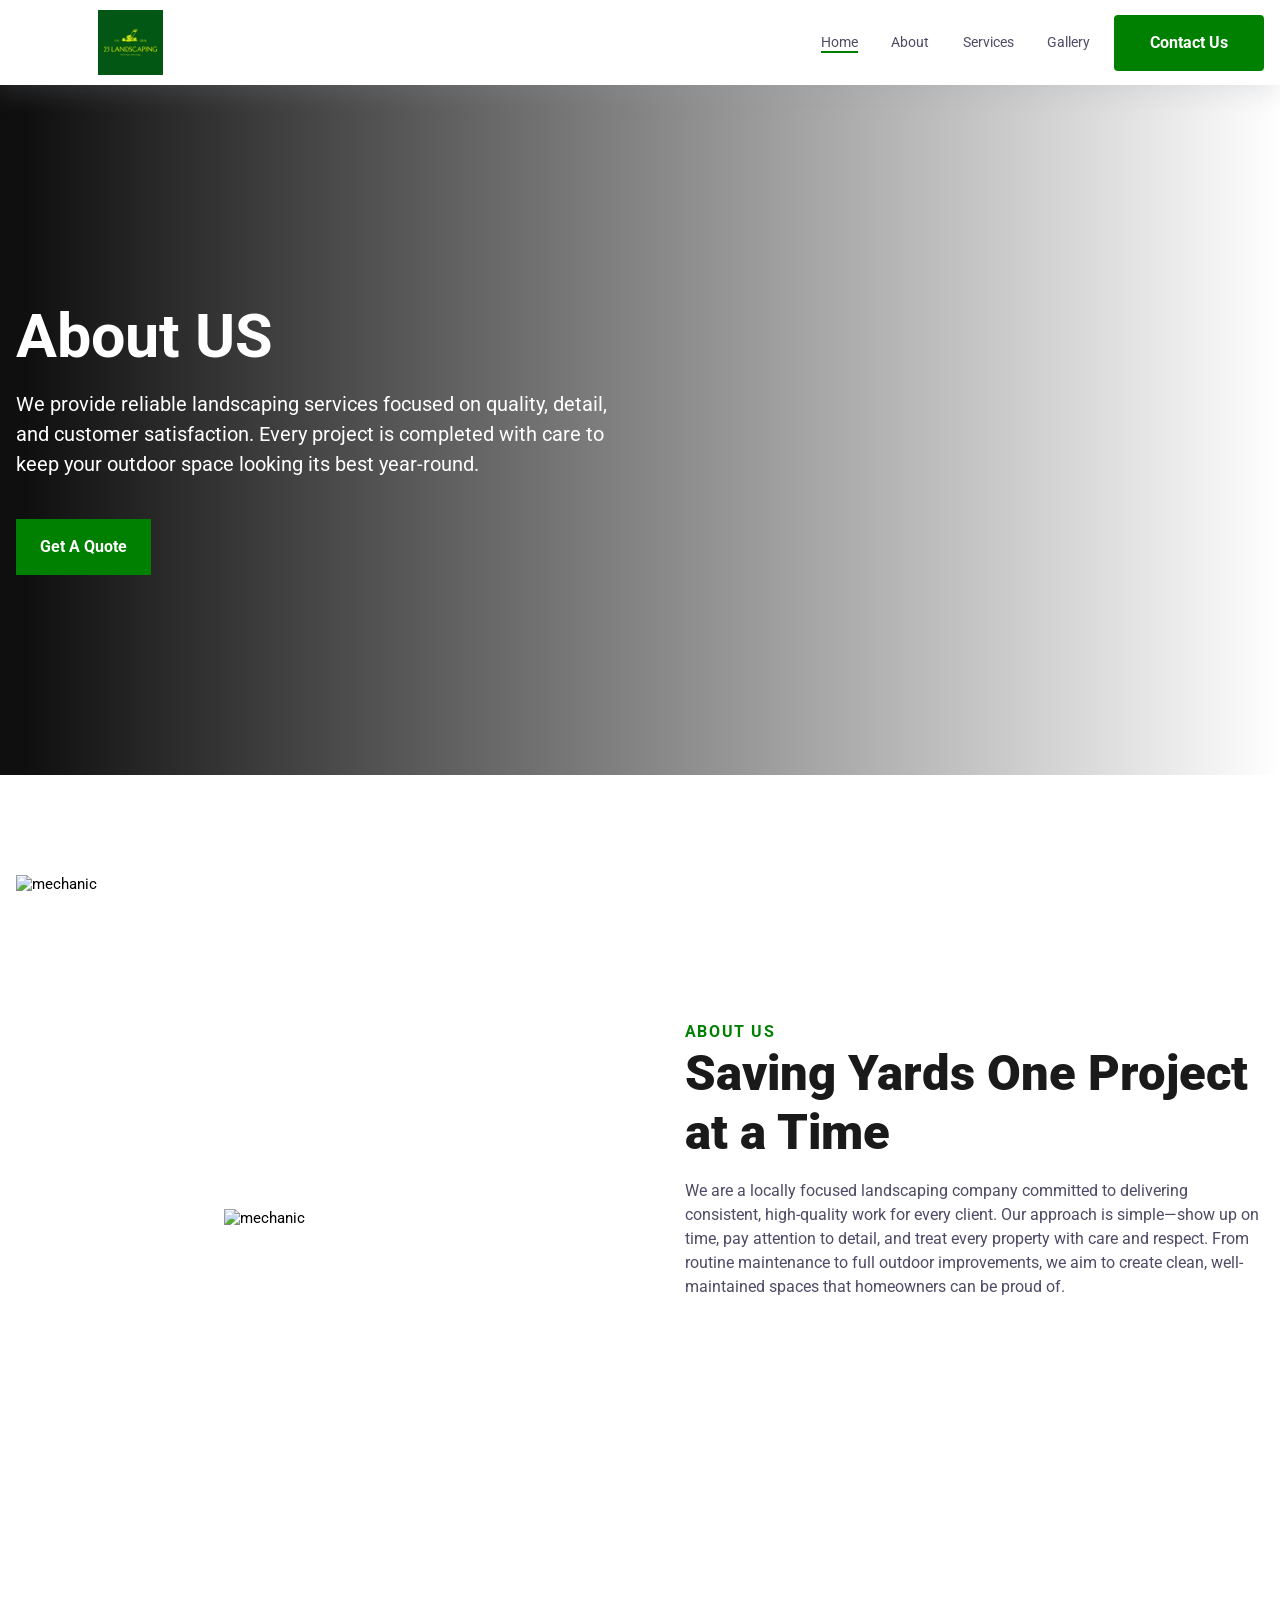
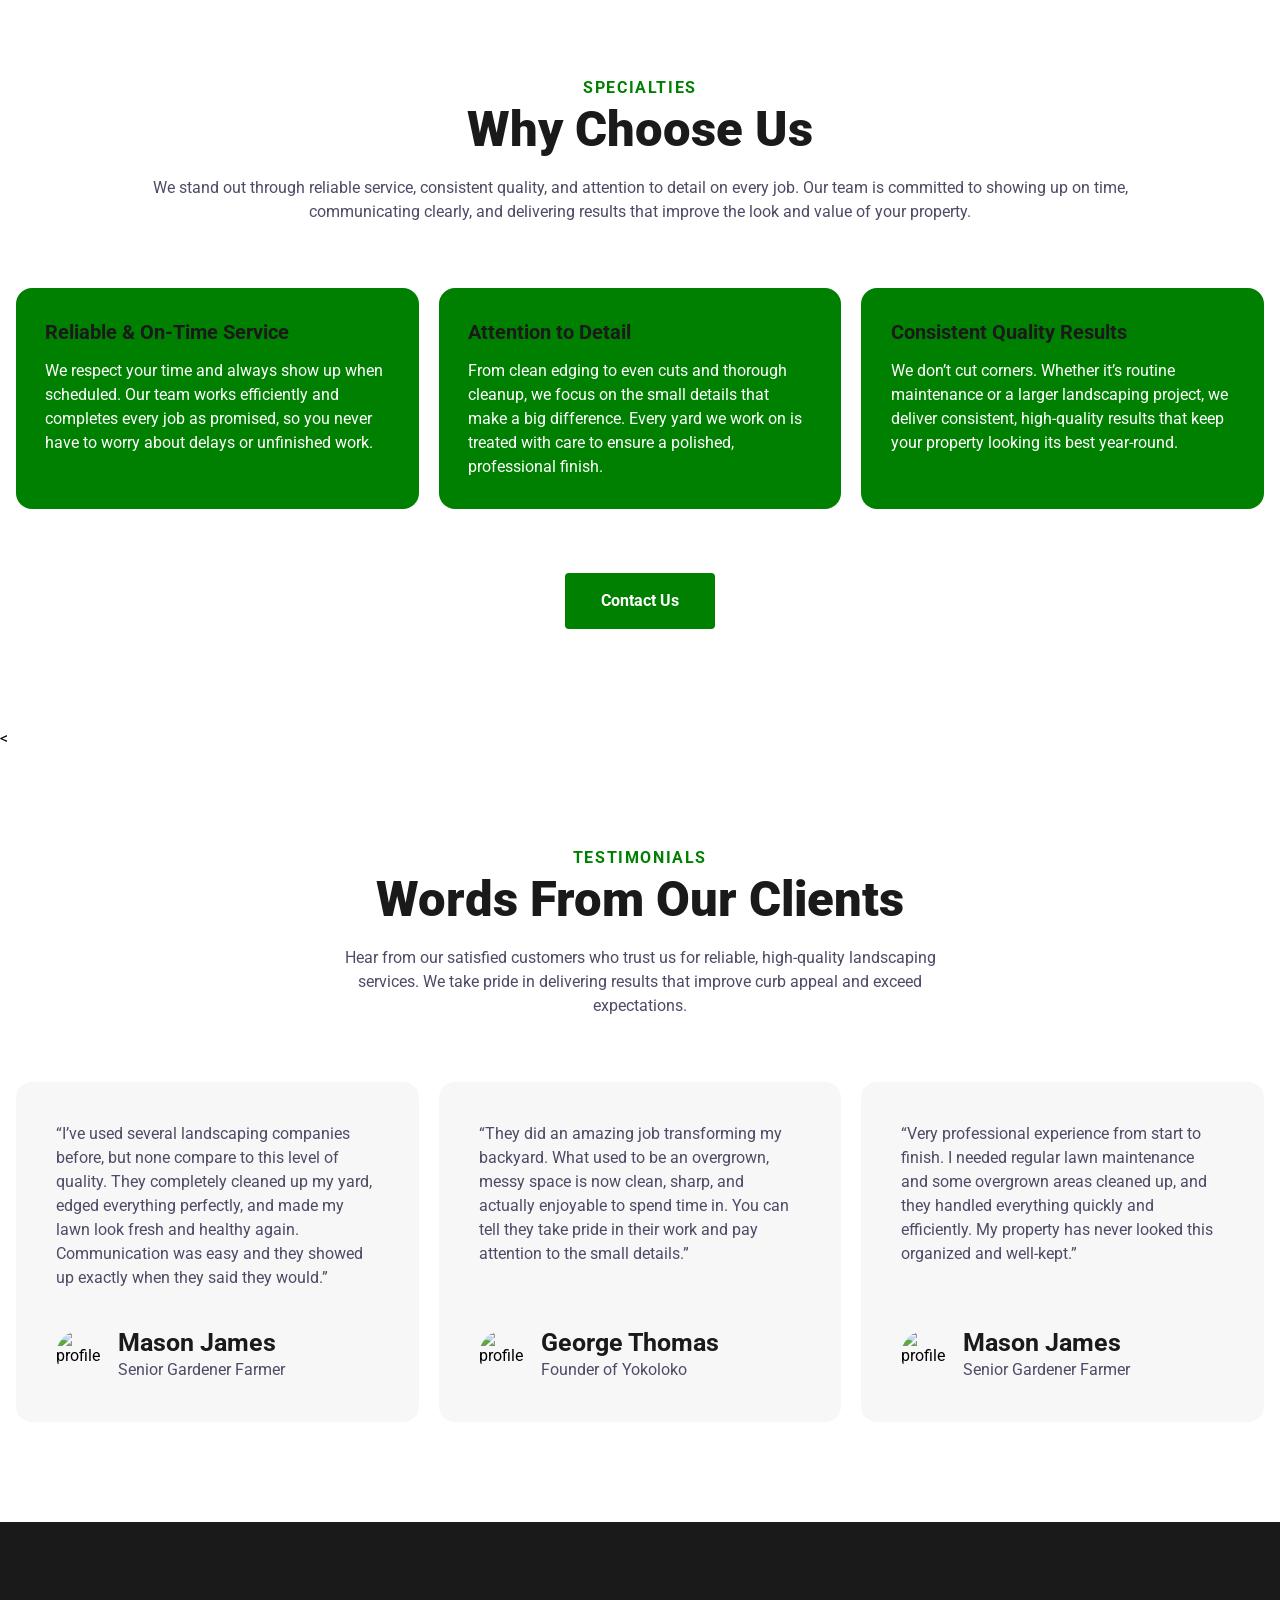
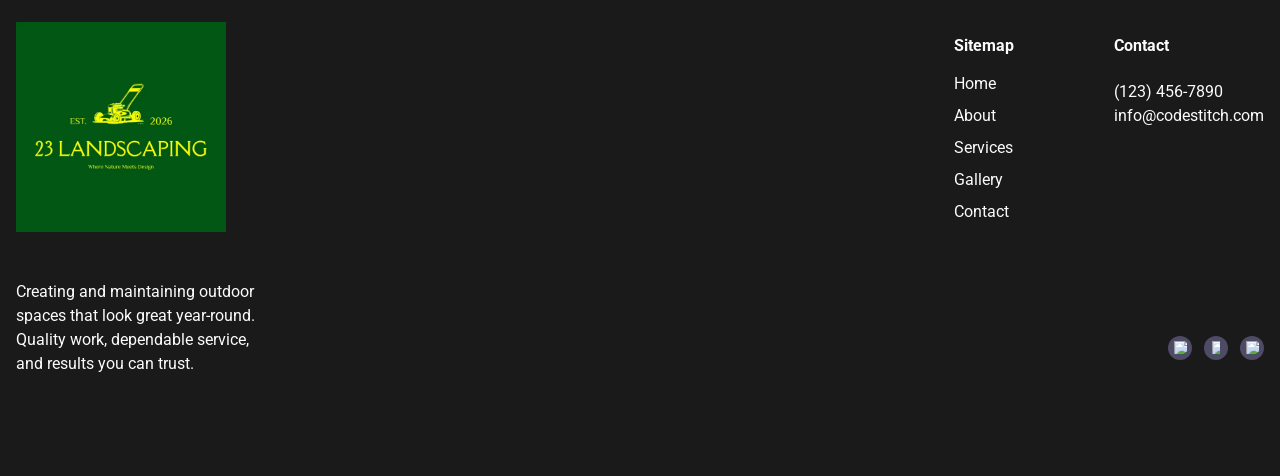
==== commit 2728154a: "Add files via upload" ====
--- a/about.html
+++ b/about.html
@@ -12,7 +12,7 @@
     <div class="cs-container">
         <!--Nav Logo-->
         <a href="" class="cs-logo" aria-label="back to home">
-            <img src="https://csimg.nyc3.cdn.digitaloceanspaces.com/Icons%2Flogo-black.svg" alt="logo" width="210" height="29" aria-hidden="true" decoding="async">
+            <img src="logo.webp" alt="logo" width="210" height="29" aria-hidden="true" decoding="async">
         </a>
         <!--Navigation List-->
         <nav class="cs-nav" role="navigation">
@@ -233,7 +233,7 @@
         <!-- Logo Group -->
         <div class="cs-logo-group">
             <a aria-label="go back to home" class="cs-logo" href="">
-                <img class="cs-logo-img light" aria-hidden="true" loading="lazy" decoding="async" src="https://csimg.nyc3.digitaloceanspaces.com/Footer/logo-light.svg" alt="logo" width="240" height="32">
+                <img class="cs-logo-img light" aria-hidden="true" loading="lazy" decoding="async" src="logo.webp" alt="logo" width="240" height="32">
             </a>
             <p class="cs-text">
                 Creating and maintaining outdoor spaces that look great year-round. Quality work, dependable service, and results you can trust.
